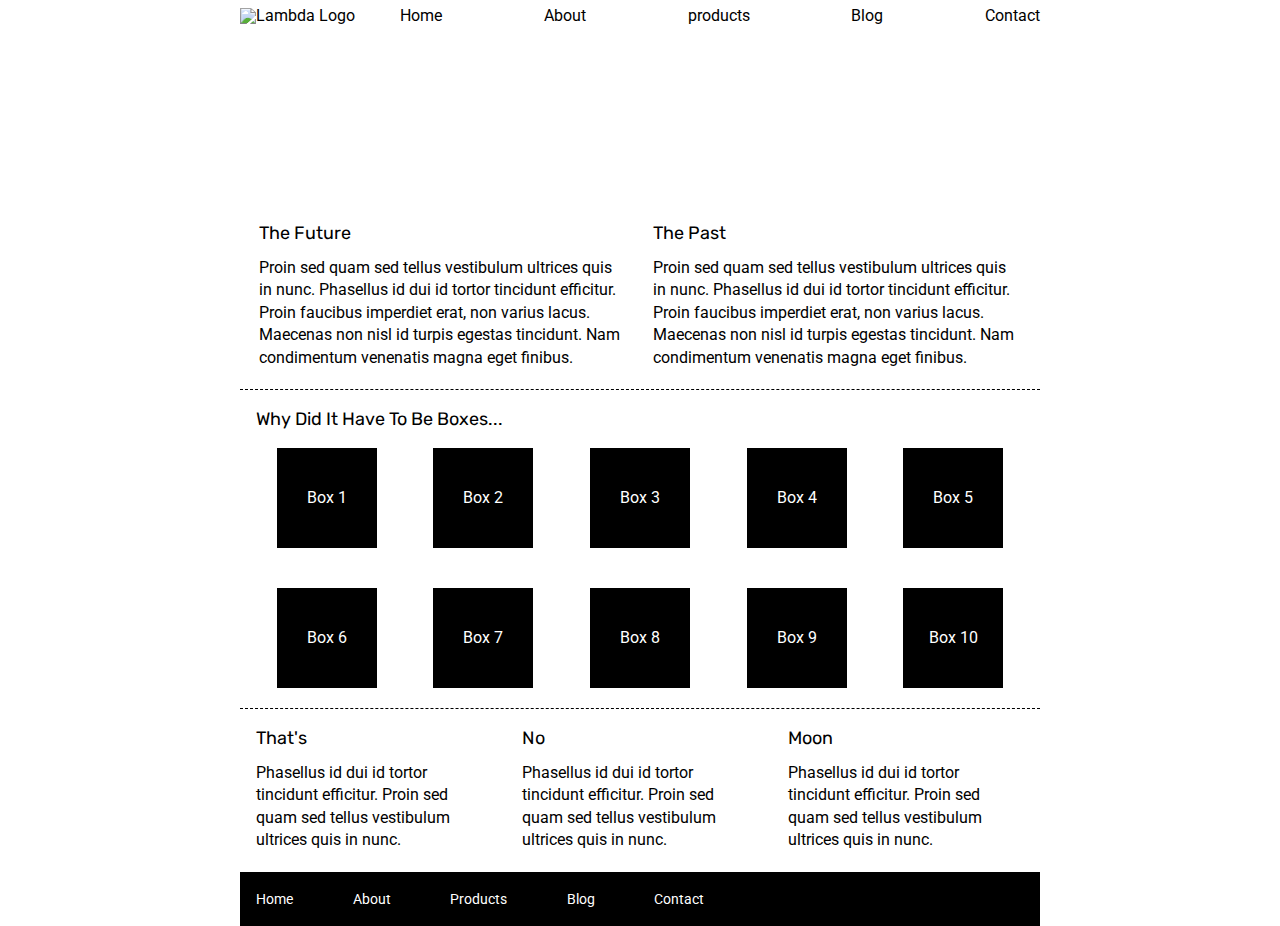
==== index.html @ 72e46b80 "added header html and css" ====
<!doctype html>

<html lang="en">
<head>
  <meta charset="utf-8">

  <title>Sprint Challenge - Home</title>

  <link href="https://fonts.googleapis.com/css?family=Roboto|Rubik" rel="stylesheet">
  <link rel="stylesheet" href="css/index.css">

</head>

<body>
    <div class="container">
        <header>
            <div class="navigation">
                <img src="img/lambda-black.png" alt="Lambda Logo">
                <nav>
                    <a href="index.html">Home</a>
                    <a href="about.html">About</a>
                    <a href="#">products</a>
                    <a href="#">Blog</a>
                    <a href="#">Contact</a>
                </nav>
            </div>
            <div class="header-image"></div>
        </header>
   
        <section class="top-content">
            <div class="text-container">
                <h2>The Future</h2>
                <p>Proin sed quam sed tellus vestibulum ultrices quis in nunc. Phasellus id dui id tortor tincidunt efficitur. Proin faucibus imperdiet erat, non varius lacus. Maecenas non nisl id turpis egestas tincidunt. Nam condimentum venenatis magna eget finibus.</p>
            </div>
            <div class="text-container">
                <h2>The Past</h2>
                <p>Proin sed quam sed tellus vestibulum ultrices quis in nunc. Phasellus id dui id tortor tincidunt efficitur. Proin faucibus imperdiet erat, non varius lacus. Maecenas non nisl id turpis egestas tincidunt. Nam condimentum venenatis magna eget finibus.</p>
            </div>
        </section>
        
        <section class="middle-content">
        
            <h2>Why Did It Have To Be Boxes...</h2>
            
            <div class="boxes">
                <div class="box">Box 1</div>
                <div class="box">Box 2</div>
                <div class="box">Box 3</div>
                <div class="box">Box 4</div>
                <div class="box">Box 5</div>
                <div class="box">Box 6</div>
                <div class="box">Box 7</div>
                <div class="box">Box 8</div>
                <div class="box">Box 9</div>
                <div class="box">Box 10</div>
            </div>
        
        </section>

        <section class="bottom-content">

            <div class="text-container">
                <h2>That's</h2>
                <p>Phasellus id dui id tortor tincidunt efficitur. Proin sed quam sed tellus vestibulum ultrices quis in nunc.</p>
            </div>
            <div class="text-container">
                <h2>No</h2>
                <p>Phasellus id dui id tortor tincidunt efficitur. Proin sed quam sed tellus vestibulum ultrices quis in nunc.</p>
            </div>
            <div class="text-container">
                <h2>Moon</h2>
                <p>Phasellus id dui id tortor tincidunt efficitur. Proin sed quam sed tellus vestibulum ultrices quis in nunc.</p>
            </div>

        </section>
        
        <footer>
            <nav>
                <a href="#">Home</a>
                <a href="#">About</a>
                <a href="#">Products</a>
                <a href="#">Blog</a>
                <a href="#">Contact</a>
            </nav>
        </footer>
    </div><!-- container -->        
</body>
</html>
---- css/index.css ----
/* http://meyerweb.com/eric/tools/css/reset/ 
   v2.0 | 20110126
   License: none (public domain)
*/

html, body, div, span, applet, object, iframe,
h1, h2, h3, h4, h5, h6, p, blockquote, pre,
a, abbr, acronym, address, big, cite, code,
del, dfn, em, img, ins, kbd, q, s, samp,
small, strike, strong, sub, sup, tt, var,
b, u, i, center,
dl, dt, dd, ol, ul, li,
fieldset, form, label, legend,
table, caption, tbody, tfoot, thead, tr, th, td,
article, aside, canvas, details, embed, 
figure, figcaption, footer, header, hgroup, 
menu, nav, output, ruby, section, summary,
time, mark, audio, video {
	margin: 0;
	padding: 0;
	border: 0;
	font-size: 100%;
	font: inherit;
	vertical-align: baseline;
    /* border: 1px solid black; */
}
/* HTML5 display-role reset for older browsers */
article, aside, details, figcaption, figure, 
footer, header, hgroup, menu, nav, section {
	display: block;
}
body {
	line-height: 1;
}
ol, ul {
	list-style: none;
}
blockquote, q {
	quotes: none;
}
blockquote:before, blockquote:after,
q:before, q:after {
	content: '';
	content: none;
}
table {
	border-collapse: collapse;
	border-spacing: 0;
}

/* general styling */
* {
    box-sizing: border-box;
}

html, body {
    height: 100%;
    font-family: 'Roboto', sans-serif;
}

h1, h2, h3, h4, h5 {
    font-size: 18px;
    margin-bottom: 15px;
    font-family: 'Rubik', sans-serif;
}

p {
    line-height: 1.4;
}

.container {
    width: 800px;
    margin: 0 auto;
}

/* header styling */
header{
    margin: 1% 0;
}
.navigation{
    display: flex;
    justify-content: space-between;
}
.navigation img{
    width: 15%;
}
.navigation nav{
    width:80%;
    display: flex;
    justify-content: space-between;
    align-items: flex-end;
}
.navigation nav a{
    display: inline-block;
    text-decoration: none;
    color: black;
}
.header-image{
    margin-top: 1.5%;
    background-image: url('../img/jumbo.jpg');
    height: 20vh;
    background-size: cover;
}

/* top content styling */
.top-content {
    display: flex;
    flex-wrap: wrap;
    justify-content: space-evenly;
    margin-bottom: 20px;
    border-bottom: 1px dashed black;
}

.top-content .text-container {
    width: 48%;
    padding: 0 1%;
    padding-bottom: 20px;  
}

.middle-content {
    margin-bottom: 20px;
    border-bottom: 1px dashed black;
}

.middle-content h2 {
    padding: 0 2%;
    margin-bottom: 0;
}

.middle-content .boxes {
    display: flex;
    flex-wrap: wrap;
    justify-content: space-evenly;
}

.middle-content .boxes .box {
    width: 12.5%;
    height: 100px;
    background: black;
    margin: 20px 2.5%;
    color: white;
    display: flex;
    align-items: center;
    justify-content: center;
}

.bottom-content {
    display: flex;
    margin: 0 2% 20px;
    justify-content: space-around;
}

.bottom-content .text-container {
    padding-right: 4%;
}

.bottom-content .text-container:last-child {
    padding-right: 0;
}

footer {
    width: 100%;
    background: black;
}

footer nav {
    width: 60%;
    display: flex;
    justify-content: space-between;
    align-items: center;
    padding: 20px 2%;
    font-size: 14px;
}

footer nav a {
    color: white;
    text-decoration: none;
}
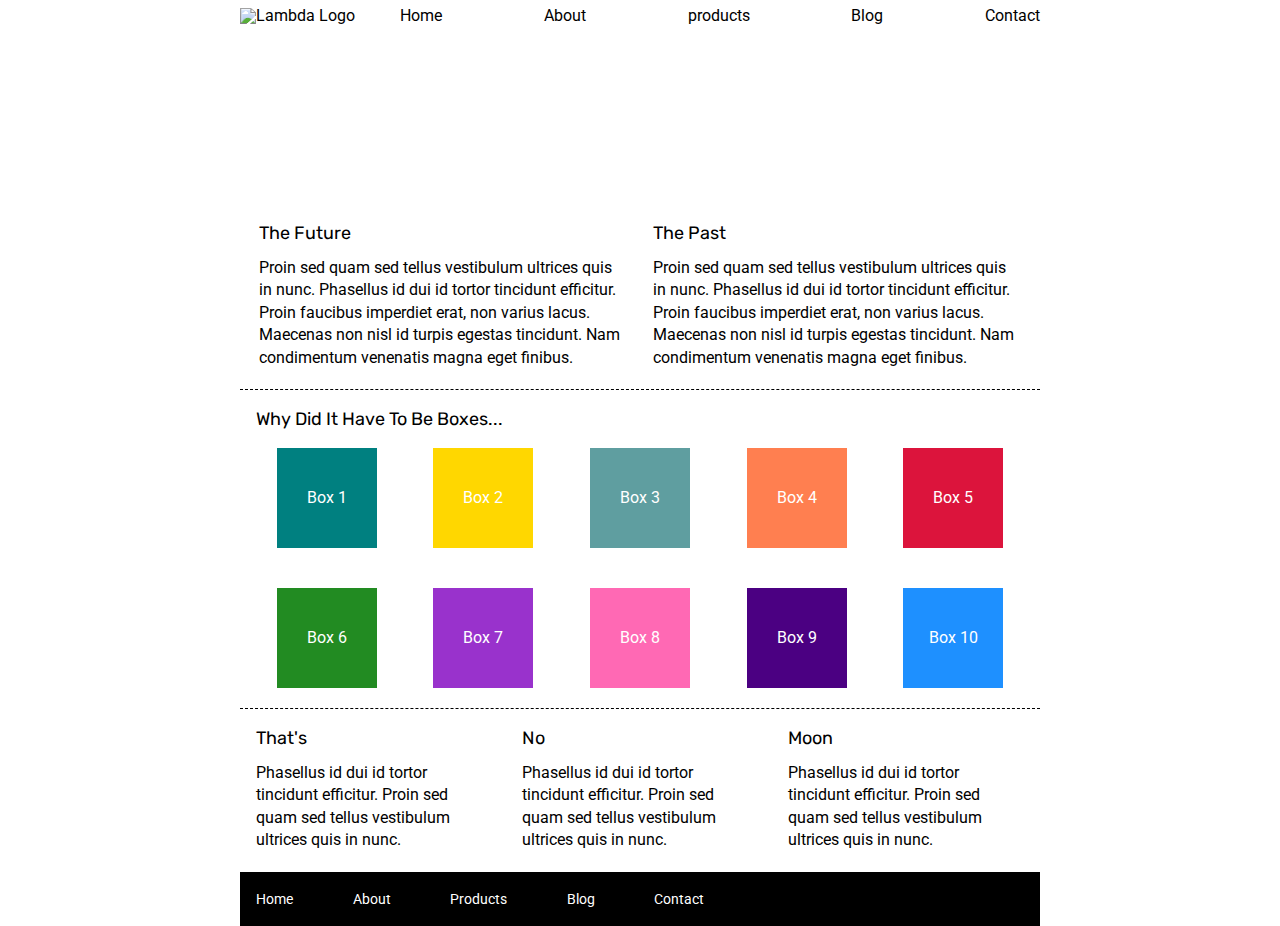
==== commit 43161396: "finished index page" ====
--- a/index.html
+++ b/index.html
@@ -43,16 +43,16 @@
             <h2>Why Did It Have To Be Boxes...</h2>
             
             <div class="boxes">
-                <div class="box">Box 1</div>
-                <div class="box">Box 2</div>
-                <div class="box">Box 3</div>
-                <div class="box">Box 4</div>
-                <div class="box">Box 5</div>
-                <div class="box">Box 6</div>
-                <div class="box">Box 7</div>
-                <div class="box">Box 8</div>
-                <div class="box">Box 9</div>
-                <div class="box">Box 10</div>
+                <div class="box teal">Box 1</div>
+                <div class="box gold">Box 2</div>
+                <div class="box cadetblue">Box 3</div>
+                <div class="box coral">Box 4</div>
+                <div class="box crimson">Box 5</div>
+                <div class="box forestgreen">Box 6</div>
+                <div class="box darkorchid">Box 7</div>
+                <div class="box hotpink">Box 8</div>
+                <div class="box indigo">Box 9</div>
+                <div class="box dodgerblue">Box 10</div>
             </div>
         
         </section>
--- a/css/index.css
+++ b/css/index.css
@@ -91,7 +91,7 @@
     align-items: flex-end;
 }
 .navigation nav a{
-    display: inline-block;
+    /* display: inline-block; */
     text-decoration: none;
     color: black;
 }
@@ -116,7 +116,7 @@
     padding: 0 1%;
     padding-bottom: 20px;  
 }
-
+/* middle content styling */
 .middle-content {
     margin-bottom: 20px;
     border-bottom: 1px dashed black;
@@ -143,6 +143,36 @@
     align-items: center;
     justify-content: center;
 }
+.middle-content .boxes .teal{
+    background: teal;
+} 
+.middle-content .boxes .gold{
+    background: gold;
+} 
+.middle-content .boxes .cadetblue{
+    background: cadetblue;
+} 
+.middle-content .boxes .coral{
+    background: coral;
+} 
+.middle-content .boxes .crimson{
+    background: crimson;
+} 
+.middle-content .boxes .forestgreen{
+    background: forestgreen;
+} 
+.middle-content .boxes .darkorchid{
+    background: darkorchid;
+} 
+.middle-content .boxes .hotpink{
+    background: hotpink;
+} 
+.middle-content .boxes .indigo{
+    background: indigo;
+} 
+.middle-content .boxes .dodgerblue{
+    background: dodgerblue;
+} 
 
 .bottom-content {
     display: flex;
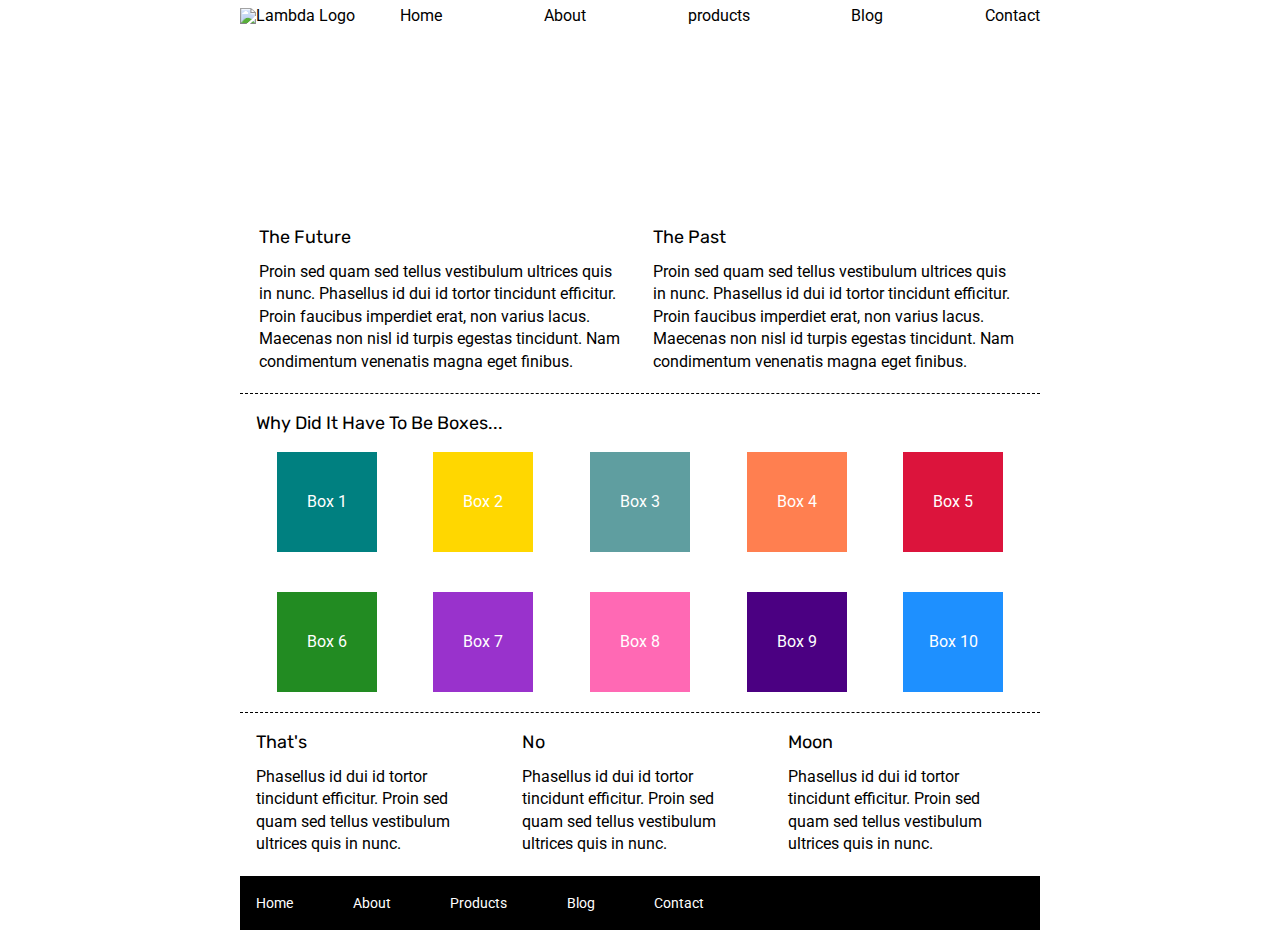
==== commit ae5af615: "about page header and top section complete" ====
--- a/index.html
+++ b/index.html
@@ -76,8 +76,8 @@
         
         <footer>
             <nav>
-                <a href="#">Home</a>
-                <a href="#">About</a>
+                <a href="index.html">Home</a>
+                <a href="about.html">About</a>
                 <a href="#">Products</a>
                 <a href="#">Blog</a>
                 <a href="#">Contact</a>
--- a/css/index.css
+++ b/css/index.css
@@ -96,8 +96,16 @@
     color: black;
 }
 .header-image{
-    margin-top: 1.5%;
+    margin-top: 2%;
+    margin-bottom: 1%;
     background-image: url('../img/jumbo.jpg');
+    height: 20vh;
+    background-size: cover;
+}
+.header-image-about{
+    margin-top: 2%;
+    margin-bottom: 1%;
+    background-image: url('../img/jumbo-about.png');
     height: 20vh;
     background-size: cover;
 }
@@ -110,12 +118,18 @@
     margin-bottom: 20px;
     border-bottom: 1px dashed black;
 }
-
 .top-content .text-container {
     width: 48%;
     padding: 0 1%;
     padding-bottom: 20px;  
 }
+
+.about-top{
+    padding: 2%;
+    border-bottom: 1px dashed black;
+}
+
+
 /* middle content styling */
 .middle-content {
     margin-bottom: 20px;
